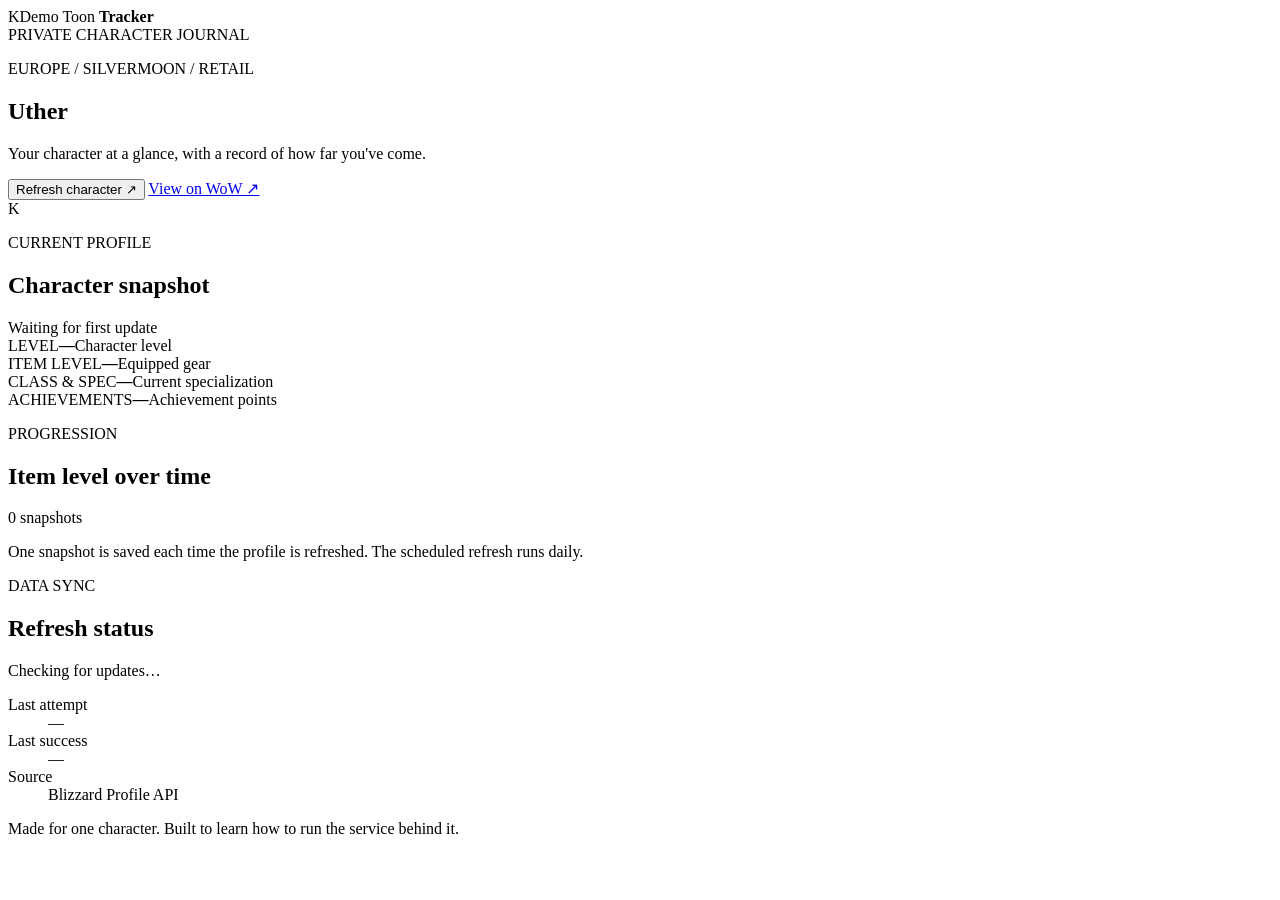
==== static/index.html @ 1584a27e "Add tracker demo and verified systemd service" ====
<!doctype html>
<html lang="en">
<head>
  <meta charset="utf-8">
  <meta name="viewport" content="width=device-width, initial-scale=1">
  <title>Demo Toon Tracker</title>
  <link rel="stylesheet" href="/style.css">
</head>
<body>
  <div class="shell">
    <header class="topbar">
      <div class="brand"><span class="brand-mark">K</span><span>Demo Toon <b>Tracker</b></span></div>
      <span class="private-badge">PRIVATE CHARACTER JOURNAL</span>
    </header>

    <main>
      <section class="hero">
        <div class="hero-copy">
          <p class="eyebrow">EUROPE / SILVERMOON / RETAIL</p>
          <h1>Uther</h1>
          <p class="subtitle">Your character at a glance, with a record of how far you've come.</p>
          <div class="hero-actions">
            <button id="refresh" type="button">Refresh character <span aria-hidden="true">↗</span></button>
            <a href="https://worldofwarcraft.blizzard.com/en-gb/character/eu/silvermoon/uther" target="_blank" rel="noopener noreferrer">View on WoW ↗</a>
          </div>
        </div>
        <div class="hero-sigil" aria-hidden="true"><span>K</span></div>
      </section>

      <div id="demo-banner" class="demo-banner" hidden>Demo mode · The numbers below are sample data. Add your Blizzard API credentials to see Uther's real profile.</div>
      <div id="notice" class="notice" role="status" aria-live="polite"></div>

      <section class="section-heading">
        <div><p class="eyebrow">CURRENT PROFILE</p><h2>Character snapshot</h2></div>
        <span id="updated" class="updated">Waiting for first update</span>
      </section>

      <section class="stat-grid" aria-label="Character statistics">
        <div class="stat-card"><span class="stat-label">LEVEL</span><strong id="level">—</strong><span class="stat-foot">Character level</span></div>
        <div class="stat-card"><span class="stat-label">ITEM LEVEL</span><strong id="item-level">—</strong><span class="stat-foot">Equipped gear</span></div>
        <div class="stat-card"><span class="stat-label">CLASS & SPEC</span><strong id="class-spec" class="stat-text">—</strong><span class="stat-foot">Current specialization</span></div>
        <div class="stat-card"><span class="stat-label">ACHIEVEMENTS</span><strong id="achievements">—</strong><span class="stat-foot">Achievement points</span></div>
      </section>

      <section class="lower-grid">
        <article class="panel">
          <div class="panel-heading"><div><p class="eyebrow">PROGRESSION</p><h2>Item level over time</h2></div><span id="sample-count" class="panel-meta">0 snapshots</span></div>
          <div id="chart" class="chart" role="img" aria-label="No item level history yet"></div>
          <p class="panel-note">One snapshot is saved each time the profile is refreshed. The scheduled refresh runs daily.</p>
        </article>
        <article class="panel status-panel">
          <div class="panel-heading"><div><p class="eyebrow">DATA SYNC</p><h2>Refresh status</h2></div><span id="status-dot" class="status-dot"></span></div>
          <p id="status-message" class="status-message">Checking for updates…</p>
          <dl class="status-list">
            <div><dt>Last attempt</dt><dd id="last-attempt">—</dd></div>
            <div><dt>Last success</dt><dd id="last-success">—</dd></div>
            <div><dt>Source</dt><dd>Blizzard Profile API</dd></div>
          </dl>
        </article>
      </section>
    </main>
    <footer>Made for one character. Built to learn how to run the service behind it.</footer>
  </div>
  <script src="/app.js" defer></script>
</body>
</html>
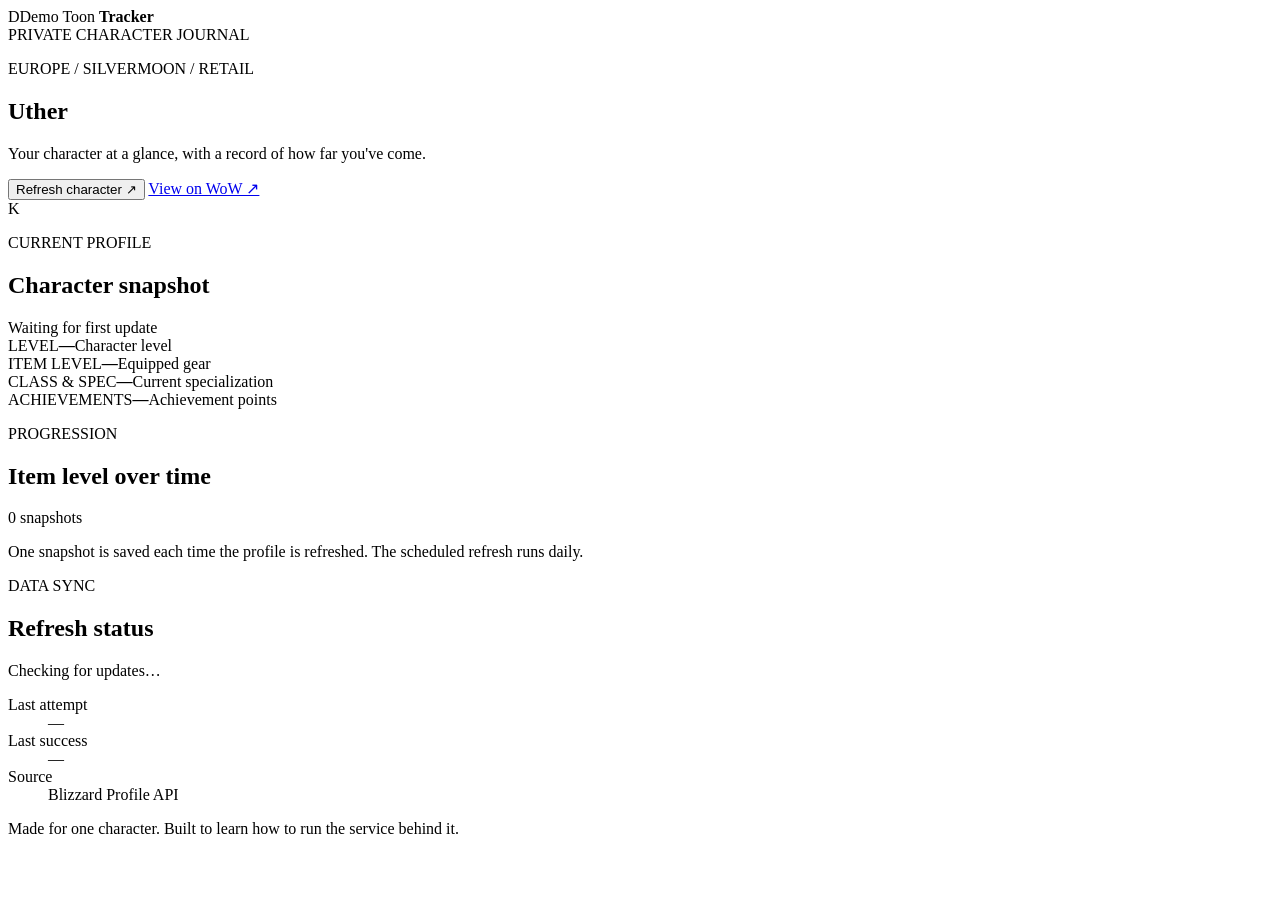
==== commit 44d90c91: "Rename project to demo-toon-tracker and character to Uther" ====
--- a/static/index.html
+++ b/static/index.html
@@ -9,7 +9,7 @@
 <body>
   <div class="shell">
     <header class="topbar">
-      <div class="brand"><span class="brand-mark">K</span><span>Demo Toon <b>Tracker</b></span></div>
+      <div class="brand"><span class="brand-mark">D</span><span>Demo Toon <b>Tracker</b></span></div>
       <span class="private-badge">PRIVATE CHARACTER JOURNAL</span>
     </header>
 
